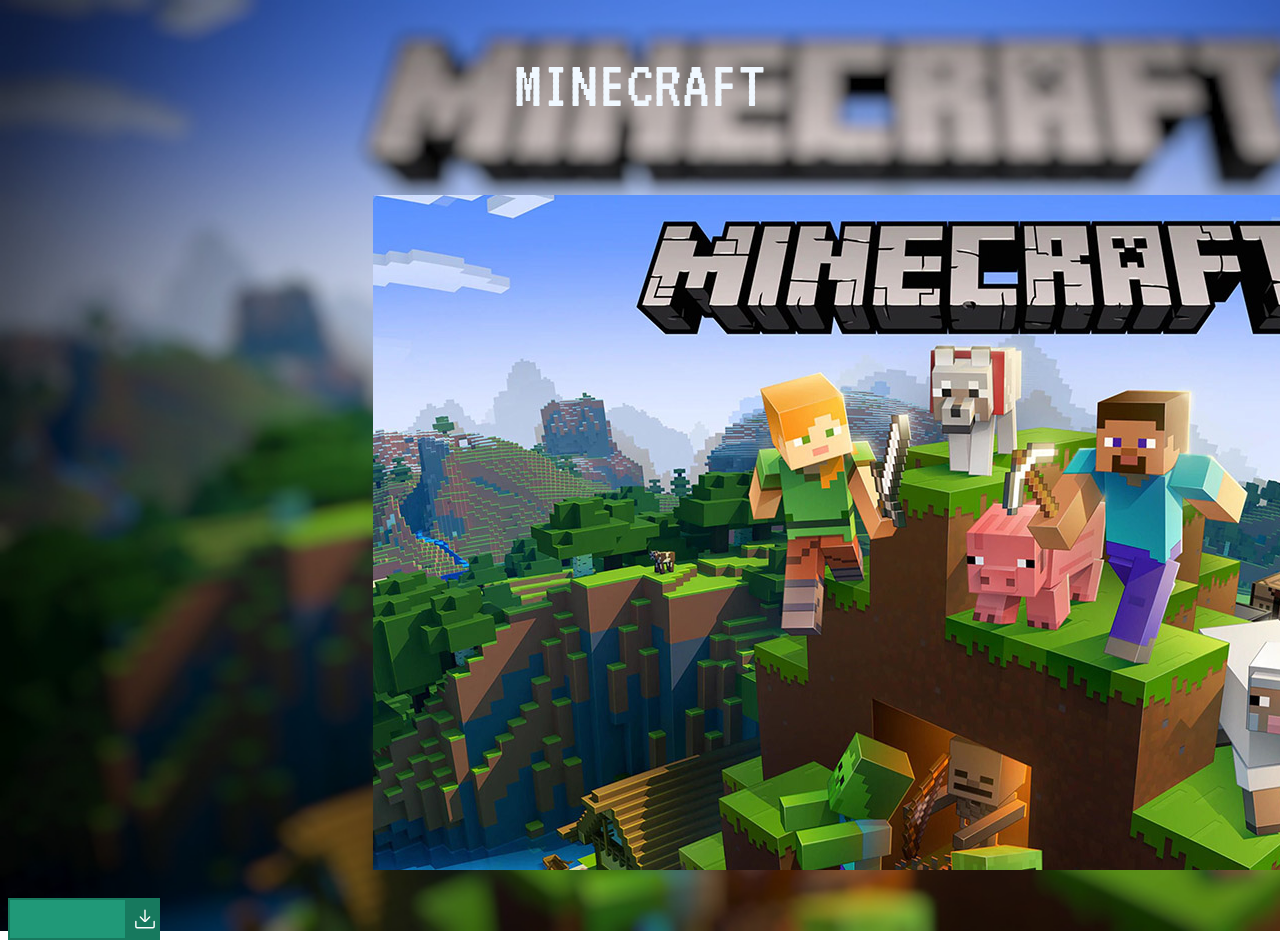
==== trabalhominecraft-main/josias/index.html @ 58de14f4 "Add files via upload" ====
<!DOCTYPE html>
<html lang="pt-br">
<head>
    <meta charset="UTF-8">
    <meta name="viewport" content="width=device-width, initial-scale=1.0">
    <title>Minecraft</title>
    <link rel="stylesheet" href="style.css">
    <link rel="preconnect" href="https://fonts.googleapis.com">
<link rel="preconnect" href="https://fonts.gstatic.com" crossorigin>
<link href="https://fonts.googleapis.com/css2?family=VT323&display=swap" rel="stylesheet">
   
</head>
<body>
    <style>
        body{
            height: 97vh;
            background-image: url(img/fundo1.jpeg);
            background-repeat: no-repeat;
            background-size: cover;
            font-family: 'VT323', monospace;
        }
    </style>
     <div>
        <p class="titulo">
            MINECRAFT
        </p>
     </div>
     <div>
        <img id="mine1" src="./img/fundo2.jpg" alt="fundo">
     </div>
     <div class="button">
        <button class="button" type="button">
            <span class="button__text"><a></a></span>
            <span class="button__icon"><svg xmlns="http://www.w3.org/2000/svg" viewBox="0 0 35 35" id="bdd05811-e15d-428c-bb53-8661459f9307" data-name="Layer 2" class="svg"><path d="M17.5,22.131a1.249,1.249,0,0,1-1.25-1.25V2.187a1.25,1.25,0,0,1,2.5,0V20.881A1.25,1.25,0,0,1,17.5,22.131Z"></path><path d="M17.5,22.693a3.189,3.189,0,0,1-2.262-.936L8.487,15.006a1.249,1.249,0,0,1,1.767-1.767l6.751,6.751a.7.7,0,0,0,.99,0l6.751-6.751a1.25,1.25,0,0,1,1.768,1.767l-6.752,6.751A3.191,3.191,0,0,1,17.5,22.693Z"></path><path d="M31.436,34.063H3.564A3.318,3.318,0,0,1,.25,30.749V22.011a1.25,1.25,0,0,1,2.5,0v8.738a.815.815,0,0,0,.814.814H31.436a.815.815,0,0,0,.814-.814V22.011a1.25,1.25,0,1,1,2.5,0v8.738A3.318,3.318,0,0,1,31.436,34.063Z"></path></svg></span>
          </button>
     </div>
     
</body>
</html>
---- trabalhominecraft-main/josias/style.css ----
#mine1{
    padding-left: 340px;
    margin: 25px;
    
}
.titulo{
    color: aliceblue;
    text-align: center;
    margin: 50px;
    font-size: 70px;

}
.button {
    position: relative;
    width: 150px;
    height: 40px;
    cursor: pointer;
    display: flex;
    align-items: center;
    border: 1px solid #17795E;
    background-color: #209978;
    overflow: hidden;
  }
  
  .button, .button__icon, .button__text {
    transition: all 0.3s;
  }
  
  .button .button__text {
    transform: translateX(22px);
    color: #fff;
    font-weight: 600;
  }
  
  .button .button__icon {
    position: absolute;
    transform: translateX(109px);
    height: 100%;
    width: 39px;
    background-color: #17795E;
    display: flex;
    align-items: center;
    justify-content: center;
  }
  
  .button .svg {
    width: 20px;
    fill: #fff;
  }
  
  .button:hover {
    background: #17795E;
  }
  
  .button:hover .button__text {
    color: transparent;
  }
  
  .button:hover .button__icon {
    width: 148px;
    transform: translateX(0);
  }
  
  .button:active .button__icon {
    background-color: #146c54;
  }
  
  .button:active {
    border: 1px solid #146c54;
  }
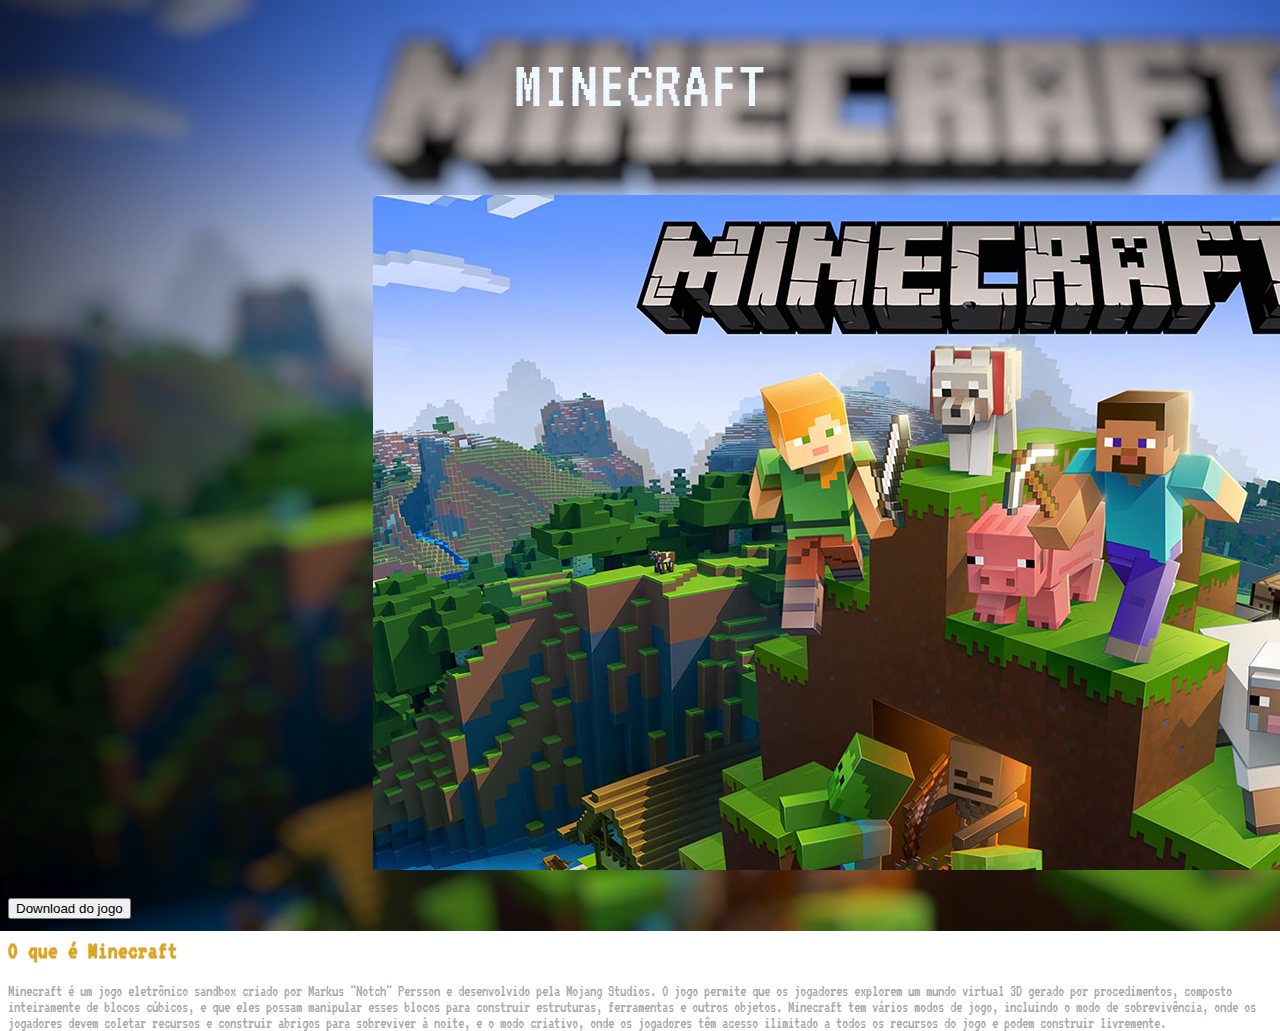
==== commit 280c826d: "Add files via upload" ====
--- a/trabalhominecraft-main/josias/index.html
+++ b/trabalhominecraft-main/josias/index.html
@@ -1,39 +1,60 @@
 <!DOCTYPE html>
 <html lang="pt-br">
 <head>
-    <meta charset="UTF-8">
-    <meta name="viewport" content="width=device-width, initial-scale=1.0">
-    <title>Minecraft</title>
-    <link rel="stylesheet" href="style.css">
-    <link rel="preconnect" href="https://fonts.googleapis.com">
-<link rel="preconnect" href="https://fonts.gstatic.com" crossorigin>
-<link href="https://fonts.googleapis.com/css2?family=VT323&display=swap" rel="stylesheet">
-   
+  <meta charset="UTF-8">
+  <meta name="viewport" content="width=device-width, initial-scale=1.0">
+  <title>Minecraft</title>
+  <link rel="stylesheet" href="style.css">
+  <link rel="preconnect" href="https://fonts.googleapis.com">
+  <link rel="preconnect" href="https://fonts.gstatic.com" crossorigin>
+  <link href="https://fonts.googleapis.com/css2?family=VT323&display=swap" rel="stylesheet">
 </head>
 <body>
-    <style>
-        body{
-            height: 97vh;
-            background-image: url(img/fundo1.jpeg);
-            background-repeat: no-repeat;
-            background-size: cover;
-            font-family: 'VT323', monospace;
-        }
-    </style>
-     <div>
-        <p class="titulo">
-            MINECRAFT
-        </p>
-     </div>
-     <div>
-        <img id="mine1" src="./img/fundo2.jpg" alt="fundo">
-     </div>
-     <div class="button">
-        <button class="button" type="button">
-            <span class="button__text"><a></a></span>
-            <span class="button__icon"><svg xmlns="http://www.w3.org/2000/svg" viewBox="0 0 35 35" id="bdd05811-e15d-428c-bb53-8661459f9307" data-name="Layer 2" class="svg"><path d="M17.5,22.131a1.249,1.249,0,0,1-1.25-1.25V2.187a1.25,1.25,0,0,1,2.5,0V20.881A1.25,1.25,0,0,1,17.5,22.131Z"></path><path d="M17.5,22.693a3.189,3.189,0,0,1-2.262-.936L8.487,15.006a1.249,1.249,0,0,1,1.767-1.767l6.751,6.751a.7.7,0,0,0,.99,0l6.751-6.751a1.25,1.25,0,0,1,1.768,1.767l-6.752,6.751A3.191,3.191,0,0,1,17.5,22.693Z"></path><path d="M31.436,34.063H3.564A3.318,3.318,0,0,1,.25,30.749V22.011a1.25,1.25,0,0,1,2.5,0v8.738a.815.815,0,0,0,.814.814H31.436a.815.815,0,0,0,.814-.814V22.011a1.25,1.25,0,1,1,2.5,0v8.738A3.318,3.318,0,0,1,31.436,34.063Z"></path></svg></span>
-          </button>
-     </div>
-     
+  <style>
+    body {
+      height: 97vh;
+      background-image: url(img/fundo1.jpeg);
+      background-repeat: no-repeat;
+      background-size: cover;
+      font-family: 'VT323', monospace;
+    }
+
+    .meubotao:hover {
+      background-color: #4CAF50;
+      border: none;
+      color: white;
+      padding: 10px 20px;
+      text-align: center;
+      text-decoration: none;
+      display: inline-block;
+      font-size: 16px;
+      margin: 10px 2px;
+      cursor: pointer;
+      border-radius: 20px;
+      transition-duration: 0.4s;
+    }
+
+    .meubotao:hover {
+      background-color: #3e8e41;
+    }
+  </style>
+
+  <div>
+    <p class="titulo">
+      MINECRAFT
+    </p>
+  </div>
+  <div>
+    <img id="mine1" src="./img/fundo2.jpg" alt="fundo">
+  </div>
+  <div>
+    <a href="https://www.example.com/myfile.pdf" download>
+      <button class="meubotao">Download do jogo</button>
+    </a>
+  </div>
+  <section>
+    <h2 class="minezin1">O que é Minecraft</h2>
+    <p class="minezin2">Minecraft é um jogo eletrônico sandbox criado por Markus "Notch" Persson e desenvolvido pela Mojang Studios. O jogo permite que os jogadores explorem um mundo virtual 3D gerado por procedimentos, composto inteiramente de blocos cúbicos, e que eles possam manipular esses blocos para construir estruturas, ferramentas e outros objetos. Minecraft tem vários modos de jogo, incluindo o modo de sobrevivência, onde os jogadores devem coletar recursos e construir abrigos para sobreviver à noite, e o modo criativo, onde os jogadores têm acesso ilimitado a todos os recursos do jogo e podem construir livremente.</p>
+  </section>
 </body>
 </html>--- a/trabalhominecraft-main/josias/style.css
+++ b/trabalhominecraft-main/josias/style.css
@@ -8,64 +8,10 @@
     text-align: center;
     margin: 50px;
     font-size: 70px;
-
 }
-.button {
-    position: relative;
-    width: 150px;
-    height: 40px;
-    cursor: pointer;
-    display: flex;
-    align-items: center;
-    border: 1px solid #17795E;
-    background-color: #209978;
-    overflow: hidden;
-  }
-  
-  .button, .button__icon, .button__text {
-    transition: all 0.3s;
-  }
-  
-  .button .button__text {
-    transform: translateX(22px);
-    color: #fff;
-    font-weight: 600;
-  }
-  
-  .button .button__icon {
-    position: absolute;
-    transform: translateX(109px);
-    height: 100%;
-    width: 39px;
-    background-color: #17795E;
-    display: flex;
-    align-items: center;
-    justify-content: center;
-  }
-  
-  .button .svg {
-    width: 20px;
-    fill: #fff;
-  }
-  
-  .button:hover {
-    background: #17795E;
-  }
-  
-  .button:hover .button__text {
-    color: transparent;
-  }
-  
-  .button:hover .button__icon {
-    width: 148px;
-    transform: translateX(0);
-  }
-  
-  .button:active .button__icon {
-    background-color: #146c54;
-  }
-  
-  .button:active {
-    border: 1px solid #146c54;
-  }
-
+.minezin1{
+  color: goldenrod;
+}
+.minezin2{
+  color: darkgrey;
+}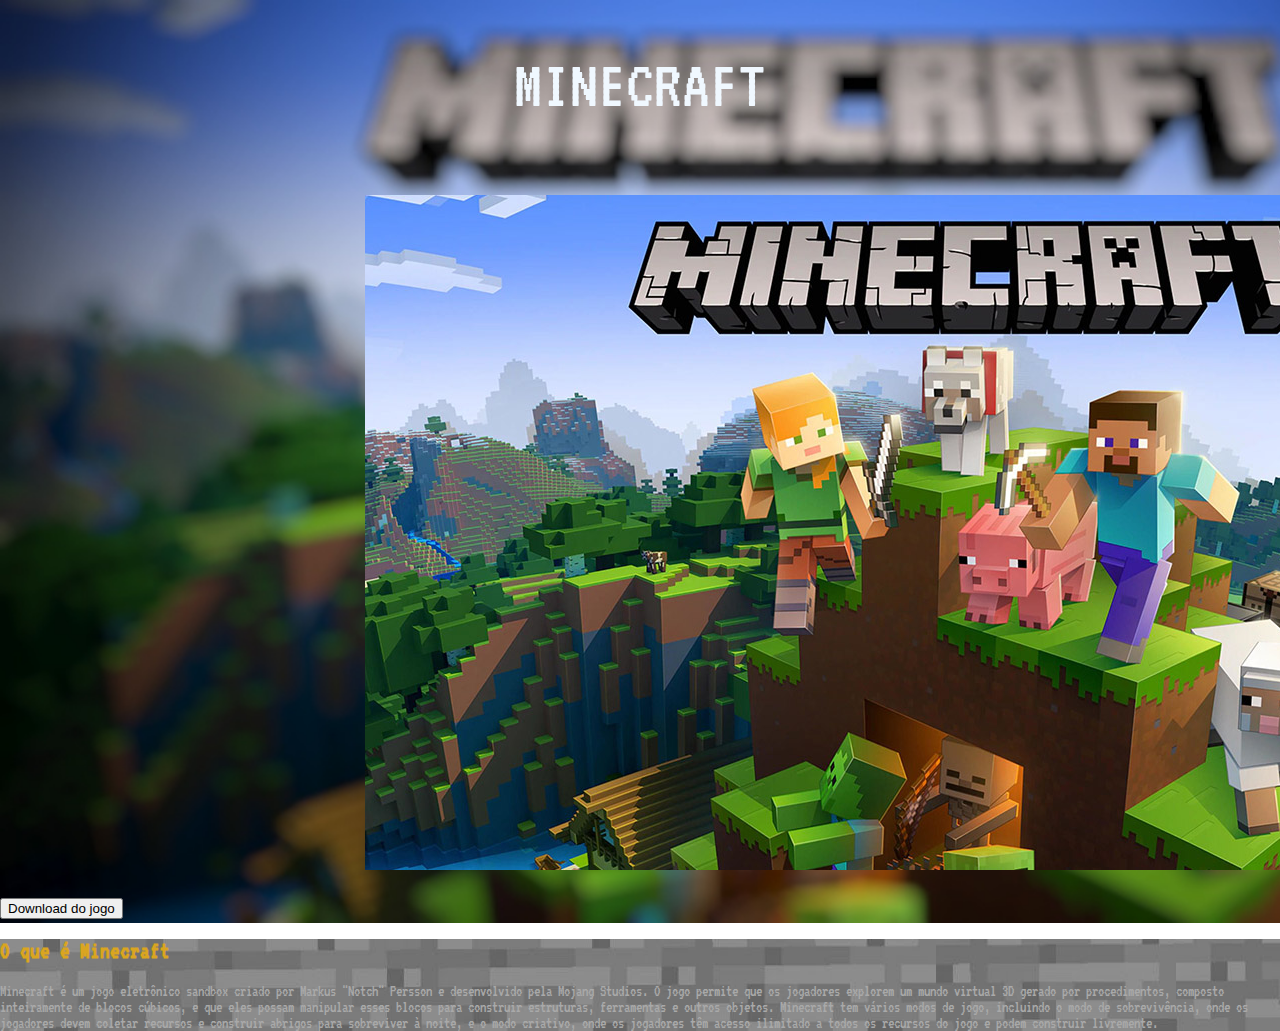
==== commit 72ecd1bf: "Add files via upload" ====
--- a/trabalhominecraft-main/josias/index.html
+++ b/trabalhominecraft-main/josias/index.html
@@ -10,37 +10,8 @@
   <link href="https://fonts.googleapis.com/css2?family=VT323&display=swap" rel="stylesheet">
 </head>
 <body>
-  <style>
-    body {
-      height: 97vh;
-      background-image: url(img/fundo1.jpeg);
-      background-repeat: no-repeat;
-      background-size: cover;
-      font-family: 'VT323', monospace;
-    }
 
-    .meubotao:hover {
-      background-color: #4CAF50;
-      border: none;
-      color: white;
-      padding: 10px 20px;
-      text-align: center;
-      text-decoration: none;
-      display: inline-block;
-      font-size: 16px;
-      margin: 10px 2px;
-      cursor: pointer;
-      border-radius: 20px;
-      transition-duration: 0.4s;
-    }
-
-    .meubotao:hover {
-      background-color: #3e8e41;
-    }
-  </style>
-
-  <div>
-    <p class="titulo">
+   <p class="titulo">
       MINECRAFT
     </p>
   </div>
@@ -52,9 +23,16 @@
       <button class="meubotao">Download do jogo</button>
     </a>
   </div>
-  <section>
-    <h2 class="minezin1">O que é Minecraft</h2>
-    <p class="minezin2">Minecraft é um jogo eletrônico sandbox criado por Markus "Notch" Persson e desenvolvido pela Mojang Studios. O jogo permite que os jogadores explorem um mundo virtual 3D gerado por procedimentos, composto inteiramente de blocos cúbicos, e que eles possam manipular esses blocos para construir estruturas, ferramentas e outros objetos. Minecraft tem vários modos de jogo, incluindo o modo de sobrevivência, onde os jogadores devem coletar recursos e construir abrigos para sobreviver à noite, e o modo criativo, onde os jogadores têm acesso ilimitado a todos os recursos do jogo e podem construir livremente.</p>
-  </section>
+
+  
+   
+  
+   
+  <footer class="container">  <h2 class="minezin1">O que é Minecraft</h2>
+   <p class="minezin2">Minecraft é um jogo eletrônico sandbox criado por Markus "Notch" Persson e desenvolvido pela Mojang Studios. O jogo permite que os jogadores explorem um mundo virtual 3D gerado por procedimentos, composto inteiramente de blocos cúbicos, e que eles possam manipular esses blocos para construir estruturas, ferramentas e outros objetos. Minecraft tem vários modos de jogo, incluindo o modo de sobrevivência, onde os jogadores devem coletar recursos e construir abrigos para sobreviver à noite, e o modo criativo, onde os jogadores têm acesso ilimitado a todos os recursos do jogo e podem construir livremente.</p>
+  </footer>
+   
+   
+ 
 </body>
 </html>--- a/trabalhominecraft-main/josias/style.css
+++ b/trabalhominecraft-main/josias/style.css
@@ -14,4 +14,47 @@
 }
 .minezin2{
   color: darkgrey;
+}
+
+ .container{
+
+background-image: url('img/maxresdefault.jpg');
+
+
+ }
+ body {
+  background-image: url(img/fundo1.jpeg);
+  background-repeat: no-repeat;
+  background-size: cover;
+  height: 97vh;
+  margin: 0;
+  padding: 0;
+  
+  
+  font-family: 'VT323', monospace;
+}
+
+.meubotao:hover {
+  background-color: #4CAF50;
+  border: none;
+  color: white;
+  padding: 10px 20px;
+  text-align: center;
+  text-decoration: none;
+  display: inline-block;
+  font-size: 16px;
+  margin: 10px 2px;
+  cursor: pointer;
+  border-radius: 20px;
+  transition-duration: 0.4s;
+}
+
+.meubotao:hover {
+  background-color: #3e8e41;
+}
+footer{
+  bottom: 0;
+  background-image: url(./img/maxresdefault.jpg);
+  background-size: cover;
+  
 }